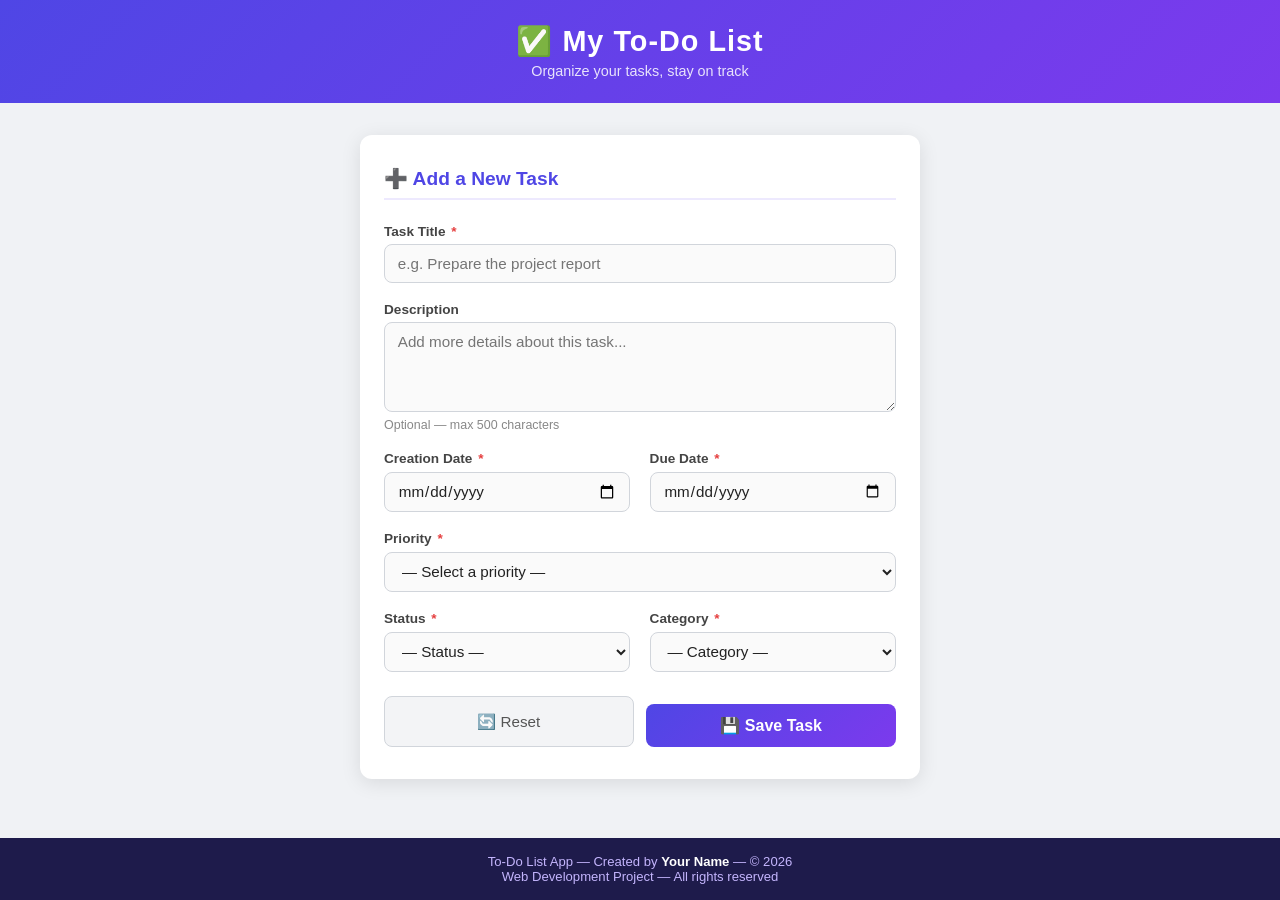
==== index.html @ 5ad58871 "Stage 1 - JSON data structure and form" ====
<!DOCTYPE html>
<html lang="en">
<head>
  <meta charset="UTF-8">
  <meta name="viewport" content="width=device-width, initial-scale=1.0">
  <title>To-Do List</title>
  <style>
    *, *::before, *::after { box-sizing: border-box; margin: 0; padding: 0; }

    body {
      font-family: 'Segoe UI', Arial, sans-serif;
      background: #f0f2f5;
      color: #222;
      min-height: 100vh;
      display: flex;
      flex-direction: column;
    }

    /* HEADER */
    header {
      background: linear-gradient(135deg, #4f46e5, #7c3aed);
      color: #fff;
      padding: 1.5rem 1rem;
      text-align: center;
    }
    header h1 { font-size: 1.8rem; letter-spacing: 1px; }
    header p  { font-size: 0.9rem; opacity: 0.85; margin-top: 0.3rem; }

    /* MAIN */
    main {
      flex: 1;
      display: flex;
      justify-content: center;
      align-items: flex-start;
      padding: 2rem 1rem;
    }

    /* FORM CARD */
    .card {
      background: #fff;
      border-radius: 12px;
      box-shadow: 0 4px 20px rgba(0,0,0,0.10);
      padding: 2rem 1.5rem;
      width: 100%;
      max-width: 560px;
    }
    .card h2 {
      font-size: 1.2rem;
      color: #4f46e5;
      margin-bottom: 1.5rem;
      border-bottom: 2px solid #ede9fe;
      padding-bottom: 0.5rem;
    }

    /* FORM GRID */
    form {
      display: grid;
      gap: 1.2rem;
    }

    .field {
      display: flex;
      flex-direction: column;
      gap: 0.35rem;
    }

    label {
      font-size: 0.85rem;
      font-weight: 600;
      color: #444;
    }
    label .required { color: #e53e3e; margin-left: 2px; }

    input[type="text"],
    input[type="date"],
    textarea,
    select {
      width: 100%;
      padding: 0.6rem 0.8rem;
      border: 1.5px solid #d1d5db;
      border-radius: 8px;
      font-size: 0.95rem;
      background: #fafafa;
      color: #222;
      transition: border-color 0.2s, box-shadow 0.2s;
      font-family: inherit;
    }
    input[type="text"]:focus,
    input[type="date"]:focus,
    textarea:focus,
    select:focus {
      outline: none;
      border-color: #4f46e5;
      box-shadow: 0 0 0 3px rgba(79,70,229,0.15);
      background: #fff;
    }

    textarea {
      resize: vertical;
      min-height: 90px;
    }

    /* TWO COLUMNS on wider screens */
    .row-2 {
      display: grid;
      grid-template-columns: 1fr 1fr;
      gap: 1.2rem;
    }

    /* SUBMIT BUTTON */
    .btn-submit {
      background: linear-gradient(135deg, #4f46e5, #7c3aed);
      color: #fff;
      border: none;
      border-radius: 8px;
      padding: 0.75rem 1rem;
      font-size: 1rem;
      font-weight: 600;
      cursor: pointer;
      transition: opacity 0.2s, transform 0.1s;
      width: 100%;
      margin-top: 0.5rem;
    }
    .btn-submit:hover  { opacity: 0.92; }
    .btn-submit:active { transform: scale(0.98); }

    .btn-reset {
      background: #f3f4f6;
      color: #555;
      border: 1.5px solid #d1d5db;
      border-radius: 8px;
      padding: 0.75rem 1rem;
      font-size: 0.95rem;
      cursor: pointer;
      width: 100%;
      transition: background 0.2s;
    }
    .btn-reset:hover { background: #e5e7eb; }

    .btn-row {
      display: grid;
      grid-template-columns: 1fr 1fr;
      gap: 0.8rem;
      margin-top: 0.3rem;
    }

    /* HELPER TEXT */
    .hint {
      font-size: 0.78rem;
      color: #888;
    }

    /* FOOTER */
    footer {
      background: #1e1b4b;
      color: #c4b5fd;
      text-align: center;
      padding: 1rem;
      font-size: 0.82rem;
    }
    footer span { color: #fff; font-weight: 600; }

    /* RESPONSIVE: collapse 2-col on small screens */
    @media (max-width: 480px) {
      .row-2    { grid-template-columns: 1fr; }
      .btn-row  { grid-template-columns: 1fr; }
      .card     { padding: 1.2rem 1rem; }
    }
  </style>
</head>
<body>

  <header>
    <h1>✅ My To-Do List</h1>
    <p>Organize your tasks, stay on track</p>
  </header>

  <main>
    <div class="card">
      <h2>➕ Add a New Task</h2>

      <form action="#" method="post" novalidate>

        <!-- TITLE -->
        <div class="field">
          <label for="title">Task Title <span class="required">*</span></label>
          <input
            type="text"
            id="title"
            name="title"
            placeholder="e.g. Prepare the project report"
            required
            maxlength="100"
          >
        </div>

        <!-- DESCRIPTION -->
        <div class="field">
          <label for="description">Description</label>
          <textarea
            id="description"
            name="description"
            placeholder="Add more details about this task..."
            maxlength="500"
          ></textarea>
          <span class="hint">Optional — max 500 characters</span>
        </div>

        <!-- DATES -->
        <div class="row-2">
          <div class="field">
            <label for="creationDate">Creation Date <span class="required">*</span></label>
            <input type="date" id="creationDate" name="creationDate" required>
          </div>
          <div class="field">
            <label for="dueDate">Due Date <span class="required">*</span></label>
            <input type="date" id="dueDate" name="dueDate" required>
          </div>
        </div>

        <!-- PRIORITY -->
        <div class="field">
          <label for="priority">Priority <span class="required">*</span></label>
          <select id="priority" name="idPriority" required>
            <option value="" disabled selected>— Select a priority —</option>
            <option value="1">🔴 Critical</option>
            <option value="2">🟠 High</option>
            <option value="3">🟡 Medium</option>
            <option value="4">🟢 Low</option>
            <option value="5">⚪ Optional</option>
          </select>
        </div>

        <!-- STATUS & CATEGORY -->
        <div class="row-2">
          <div class="field">
            <label for="status">Status <span class="required">*</span></label>
            <select id="status" name="idStatus" required>
              <option value="" disabled selected>— Status —</option>
              <option value="1">📋 To do</option>
              <option value="2">⏳ In progress</option>
              <option value="3">✅ Done</option>
              <option value="4">❌ Cancelled</option>
            </select>
          </div>

          <div class="field">
            <label for="category">Category <span class="required">*</span></label>
            <select id="category" name="idCategory" required>
              <option value="" disabled selected>— Category —</option>
              <option value="1">🏠 Personal</option>
              <option value="2">💼 Work</option>
              <option value="3">🛒 Shopping</option>
              <option value="4">❤️ Health</option>
            </select>
          </div>
        </div>

        <!-- BUTTONS -->
        <div class="btn-row">
          <button type="reset"  class="btn-reset">🔄 Reset</button>
          <button type="submit" class="btn-submit">💾 Save Task</button>
        </div>

      </form>
    </div>
  </main>

  <footer>
    <p>To-Do List App &mdash; Created by <span>Your Name</span> &mdash; &copy; 2026</p>
    <p>Web Development Project &mdash; All rights reserved</p>
  </footer>

</body>
</html>
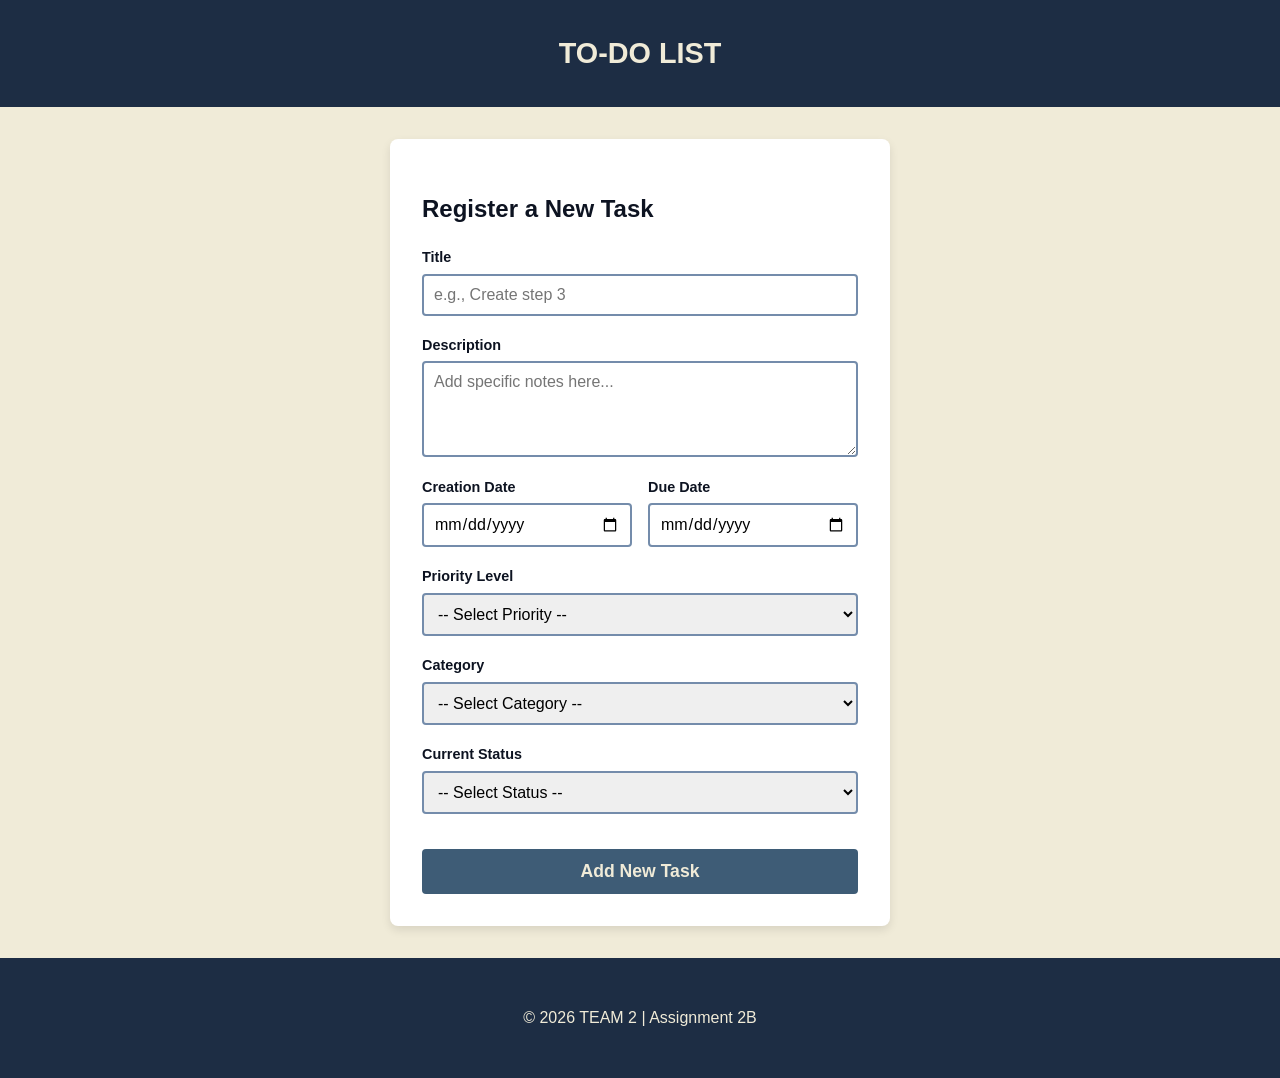
==== commit e6546f26: "Add files via upload" ====
--- a/index.html
+++ b/index.html
@@ -1,275 +1,112 @@
-<!DOCTYPE html>
-<html lang="en">
-<head>
-  <meta charset="UTF-8">
-  <meta name="viewport" content="width=device-width, initial-scale=1.0">
-  <title>To-Do List</title>
-  <style>
-    *, *::before, *::after { box-sizing: border-box; margin: 0; padding: 0; }
-
-    body {
-      font-family: 'Segoe UI', Arial, sans-serif;
-      background: #f0f2f5;
-      color: #222;
-      min-height: 100vh;
-      display: flex;
-      flex-direction: column;
-    }
-
-    /* HEADER */
-    header {
-      background: linear-gradient(135deg, #4f46e5, #7c3aed);
-      color: #fff;
-      padding: 1.5rem 1rem;
-      text-align: center;
-    }
-    header h1 { font-size: 1.8rem; letter-spacing: 1px; }
-    header p  { font-size: 0.9rem; opacity: 0.85; margin-top: 0.3rem; }
-
-    /* MAIN */
-    main {
-      flex: 1;
-      display: flex;
-      justify-content: center;
-      align-items: flex-start;
-      padding: 2rem 1rem;
-    }
-
-    /* FORM CARD */
-    .card {
-      background: #fff;
-      border-radius: 12px;
-      box-shadow: 0 4px 20px rgba(0,0,0,0.10);
-      padding: 2rem 1.5rem;
-      width: 100%;
-      max-width: 560px;
-    }
-    .card h2 {
-      font-size: 1.2rem;
-      color: #4f46e5;
-      margin-bottom: 1.5rem;
-      border-bottom: 2px solid #ede9fe;
-      padding-bottom: 0.5rem;
-    }
-
-    /* FORM GRID */
-    form {
-      display: grid;
-      gap: 1.2rem;
-    }
-
-    .field {
-      display: flex;
-      flex-direction: column;
-      gap: 0.35rem;
-    }
-
-    label {
-      font-size: 0.85rem;
-      font-weight: 600;
-      color: #444;
-    }
-    label .required { color: #e53e3e; margin-left: 2px; }
-
-    input[type="text"],
-    input[type="date"],
-    textarea,
-    select {
-      width: 100%;
-      padding: 0.6rem 0.8rem;
-      border: 1.5px solid #d1d5db;
-      border-radius: 8px;
-      font-size: 0.95rem;
-      background: #fafafa;
-      color: #222;
-      transition: border-color 0.2s, box-shadow 0.2s;
-      font-family: inherit;
-    }
-    input[type="text"]:focus,
-    input[type="date"]:focus,
-    textarea:focus,
-    select:focus {
-      outline: none;
-      border-color: #4f46e5;
-      box-shadow: 0 0 0 3px rgba(79,70,229,0.15);
-      background: #fff;
-    }
-
-    textarea {
-      resize: vertical;
-      min-height: 90px;
-    }
-
-    /* TWO COLUMNS on wider screens */
-    .row-2 {
-      display: grid;
-      grid-template-columns: 1fr 1fr;
-      gap: 1.2rem;
-    }
-
-    /* SUBMIT BUTTON */
-    .btn-submit {
-      background: linear-gradient(135deg, #4f46e5, #7c3aed);
-      color: #fff;
-      border: none;
-      border-radius: 8px;
-      padding: 0.75rem 1rem;
-      font-size: 1rem;
-      font-weight: 600;
-      cursor: pointer;
-      transition: opacity 0.2s, transform 0.1s;
-      width: 100%;
-      margin-top: 0.5rem;
-    }
-    .btn-submit:hover  { opacity: 0.92; }
-    .btn-submit:active { transform: scale(0.98); }
-
-    .btn-reset {
-      background: #f3f4f6;
-      color: #555;
-      border: 1.5px solid #d1d5db;
-      border-radius: 8px;
-      padding: 0.75rem 1rem;
-      font-size: 0.95rem;
-      cursor: pointer;
-      width: 100%;
-      transition: background 0.2s;
-    }
-    .btn-reset:hover { background: #e5e7eb; }
-
-    .btn-row {
-      display: grid;
-      grid-template-columns: 1fr 1fr;
-      gap: 0.8rem;
-      margin-top: 0.3rem;
-    }
-
-    /* HELPER TEXT */
-    .hint {
-      font-size: 0.78rem;
-      color: #888;
-    }
-
-    /* FOOTER */
-    footer {
-      background: #1e1b4b;
-      color: #c4b5fd;
-      text-align: center;
-      padding: 1rem;
-      font-size: 0.82rem;
-    }
-    footer span { color: #fff; font-weight: 600; }
-
-    /* RESPONSIVE: collapse 2-col on small screens */
-    @media (max-width: 480px) {
-      .row-2    { grid-template-columns: 1fr; }
-      .btn-row  { grid-template-columns: 1fr; }
-      .card     { padding: 1.2rem 1rem; }
-    }
-  </style>
-</head>
-<body>
-
-  <header>
-    <h1>✅ My To-Do List</h1>
-    <p>Organize your tasks, stay on track</p>
-  </header>
-
-  <main>
-    <div class="card">
-      <h2>➕ Add a New Task</h2>
-
-      <form action="#" method="post" novalidate>
-
-        <!-- TITLE -->
-        <div class="field">
-          <label for="title">Task Title <span class="required">*</span></label>
-          <input
-            type="text"
-            id="title"
-            name="title"
-            placeholder="e.g. Prepare the project report"
-            required
-            maxlength="100"
-          >
-        </div>
-
-        <!-- DESCRIPTION -->
-        <div class="field">
-          <label for="description">Description</label>
-          <textarea
-            id="description"
-            name="description"
-            placeholder="Add more details about this task..."
-            maxlength="500"
-          ></textarea>
-          <span class="hint">Optional — max 500 characters</span>
-        </div>
-
-        <!-- DATES -->
-        <div class="row-2">
-          <div class="field">
-            <label for="creationDate">Creation Date <span class="required">*</span></label>
-            <input type="date" id="creationDate" name="creationDate" required>
-          </div>
-          <div class="field">
-            <label for="dueDate">Due Date <span class="required">*</span></label>
-            <input type="date" id="dueDate" name="dueDate" required>
-          </div>
-        </div>
-
-        <!-- PRIORITY -->
-        <div class="field">
-          <label for="priority">Priority <span class="required">*</span></label>
-          <select id="priority" name="idPriority" required>
-            <option value="" disabled selected>— Select a priority —</option>
-            <option value="1">🔴 Critical</option>
-            <option value="2">🟠 High</option>
-            <option value="3">🟡 Medium</option>
-            <option value="4">🟢 Low</option>
-            <option value="5">⚪ Optional</option>
-          </select>
-        </div>
-
-        <!-- STATUS & CATEGORY -->
-        <div class="row-2">
-          <div class="field">
-            <label for="status">Status <span class="required">*</span></label>
-            <select id="status" name="idStatus" required>
-              <option value="" disabled selected>— Status —</option>
-              <option value="1">📋 To do</option>
-              <option value="2">⏳ In progress</option>
-              <option value="3">✅ Done</option>
-              <option value="4">❌ Cancelled</option>
-            </select>
-          </div>
-
-          <div class="field">
-            <label for="category">Category <span class="required">*</span></label>
-            <select id="category" name="idCategory" required>
-              <option value="" disabled selected>— Category —</option>
-              <option value="1">🏠 Personal</option>
-              <option value="2">💼 Work</option>
-              <option value="3">🛒 Shopping</option>
-              <option value="4">❤️ Health</option>
-            </select>
-          </div>
-        </div>
-
-        <!-- BUTTONS -->
-        <div class="btn-row">
-          <button type="reset"  class="btn-reset">🔄 Reset</button>
-          <button type="submit" class="btn-submit">💾 Save Task</button>
-        </div>
-
-      </form>
-    </div>
-  </main>
-
-  <footer>
-    <p>To-Do List App &mdash; Created by <span>Your Name</span> &mdash; &copy; 2026</p>
-    <p>Web Development Project &mdash; All rights reserved</p>
-  </footer>
-
-</body>
+<!DOCTYPE html>
+<html lang="en">
+<head>
+    <meta charset="UTF-8">
+    <meta name="viewport" content="width=device-width, initial-scale=1.0">
+    <title>to-do list</title>
+    <link rel="stylesheet" href="style.css">
+    <script>
+        let priorityList = [
+            {"idPriority":1,"priority":"Critical"},
+            {"idPriority":2,"priority":"High"},
+            {"idPriority":3,"priority":"Medium"},
+            {"idPriority":4,"priority":"Low"},
+            {"idPriority":5,"priority":"Optional"}
+        ];
+
+        let statusList = [
+            {"idStatus":1,"status":"To do"},
+            {"idStatus":2,"status":"In progress"},
+            {"idStatus":3,"status":"Done"},
+            {"idStatus":4,"status":"Cancelled"}
+        ];
+
+        let categoryList = [
+            {"idCategory":1,"category":"Personal"},
+            {"idCategory":2,"category":"Work"},
+            {"idCategory":3,"category":"Shopping"},
+            {"idCategory":4,"category":"Health"}
+        ];
+    </script>
+</head>
+<body>
+    <header>
+        <h1>TO-DO LIST</h1>
+    </header>
+
+    <main>
+        <section class="form-container">
+            <h2>Register a New Task</h2>
+
+            <form id="taskForm" action="#">
+                <div class="field">
+                    <label for="title">Title</label>
+                    <input type="text" id="title" name="title" placeholder="e.g., Create step 3" required>
+                </div>
+
+                <div class="field">
+                    <label for="description">Description</label>
+                    <textarea id="description" name="description" rows="4" placeholder="Add specific notes here..."></textarea>
+                </div>
+
+                <div class="field-row">
+                    <div class="field">
+                        <label for="creationDate">Creation Date</label>
+                        <input type="date" id="creationDate" name="creationDate" required>
+                    </div>
+
+                    <div class="field">
+                        <label for="dueDate">Due Date</label>
+                        <input type="date" id="dueDate" name="dueDate" required>
+                    </div>
+                </div>
+
+                <div class="field">
+                    <label for="idPriority">Priority Level</label>
+                    <select id="idPriority" name="idPriority" required>
+                        <option value="">-- Select Priority --</option>
+                    </select>
+                    <script>
+                        priorityList.forEach(function(item, index) {
+                            let optionHTML = `<option value="${item.idPriority}">${item.priority}</option>`;
+                            document.getElementById("idPriority").insertAdjacentHTML("beforeend", optionHTML);
+                        });
+                    </script>
+                </div>
+
+                <div class="field">
+                    <label for="idCategory">Category</label>
+                    <select id="idCategory" name="idCategory" required>
+                        <option value="">-- Select Category --</option>
+                    </select>
+                    <script>
+                        categoryList.forEach(function(item, index) {
+                            let optionHTML = `<option value="${item.idCategory}">${item.category}</option>`;
+                            document.getElementById("idCategory").insertAdjacentHTML("beforeend", optionHTML);
+                        });
+                    </script>
+                </div>
+
+                <div class="field">
+                    <label for="idStatus">Current Status</label>
+                    <select id="idStatus" name="idStatus" required>
+                        <option value="">-- Select Status --</option>
+                    </select>
+                    <script>
+                        statusList.forEach(function(item, index) {
+                            let optionHTML = `<option value="${item.idStatus}">${item.status}</option>`;
+                            document.getElementById("idStatus").insertAdjacentHTML("beforeend", optionHTML);
+                        });
+                    </script>
+                </div>
+
+                <button type="submit" class="submit-btn">Add New Task</button>
+            </form>
+        </section>
+    </main>
+
+    <footer>
+        <p>&copy; 2026 TEAM 2 | Assignment 2B</p>
+    </footer>
+</body>
 </html>
--- a/style.css
+++ b/style.css
@@ -0,0 +1,115 @@
+/* --- GRAPHIC CHARTER --- */
+:root {
+    --navy-dark: #0d1321;   
+    --navy-mid: #1d2d44;    
+    --blue-slate: #3e5c76;  
+    --blue-muted: #748cab;  
+    --cream-bg: #f0ebd8;    
+    --white-card: #ffffff;  
+    --font-stack: "Helvetica Neue", Helvetica, Arial, sans-serif;
+}
+
+* {
+    box-sizing: border-box;
+}
+
+body {
+    margin: 0;
+    font-family: var(--font-stack);
+    background-color: var(--cream-bg);
+    color: var(--navy-dark);
+    line-height: 1.5;
+    display: flex;
+    flex-direction: column;
+    min-height: 100vh;
+}
+
+header, footer {
+    background-color: var(--navy-mid);
+    color: var(--cream-bg);
+    padding: 2rem 1rem;
+    text-align: center;
+}
+
+header h1 {
+    margin: 0;
+    font-size: 1.8rem;
+}
+
+main {
+    flex: 1;
+    display: flex;
+    justify-content: center;
+    padding: 2rem 1rem;
+}
+
+.form-container {
+    background: var(--white-card);
+    width: 100%;
+    max-width: 500px;
+    padding: 2rem;
+    border-radius: 8px;
+    box-shadow: 0 4px 10px rgba(0,0,0,0.1);
+}
+
+.field {
+    margin-bottom: 1.2rem;
+    display: flex;
+    flex-direction: column;
+}
+
+.field-row {
+    display: flex;
+    gap: 1rem;
+}
+
+.field-row .field {
+    flex: 1;
+}
+
+label {
+    font-weight: 600;
+    font-size: 0.9rem;
+    margin-bottom: 5px;
+}
+
+input, textarea, select {
+    font-family: var(--font-stack);
+    font-size: 1rem;
+    padding: 10px;
+    border: 2px solid var(--blue-muted);
+    border-radius: 4px;
+}
+
+input:focus, textarea:focus, select:focus {
+    outline: none;
+    border-color: var(--blue-slate);
+    box-shadow: 0 0 0 3px rgba(62, 92, 118, 0.2);
+}
+
+.submit-btn {
+    background-color: var(--blue-slate);
+    color: var(--cream-bg);
+    font-family: var(--font-stack);
+    font-weight: 700;
+    font-size: 1.1rem;
+    padding: 12px;
+    border: none;
+    border-radius: 4px;
+    width: 100%;
+    cursor: pointer;
+    margin-top: 1rem;
+    transition: background 0.2s;
+}
+
+.submit-btn:hover {
+    background-color: var(--navy-dark);
+}
+
+/* Mobile Responsiveness */
+@media (max-width: 480px) {
+    .field-row {
+        flex-direction: column;
+        gap: 0;
+    }
+}
